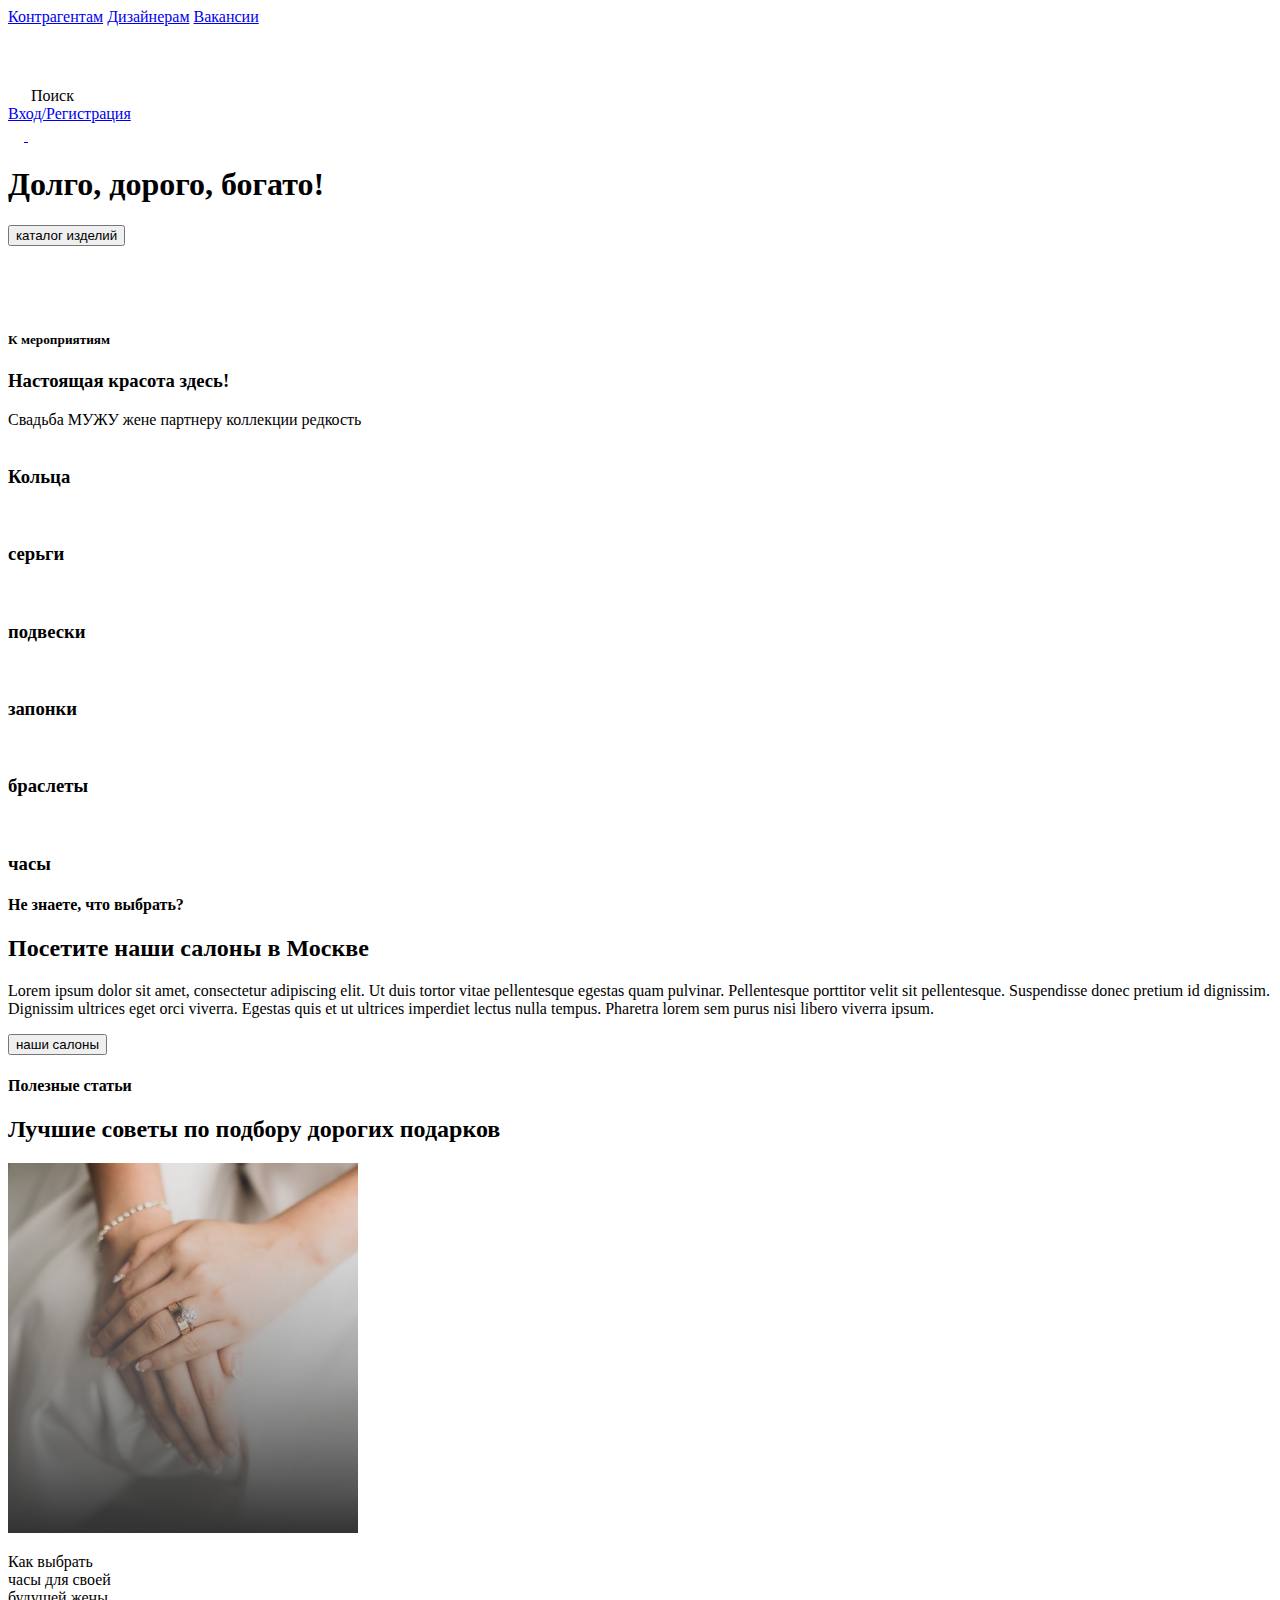
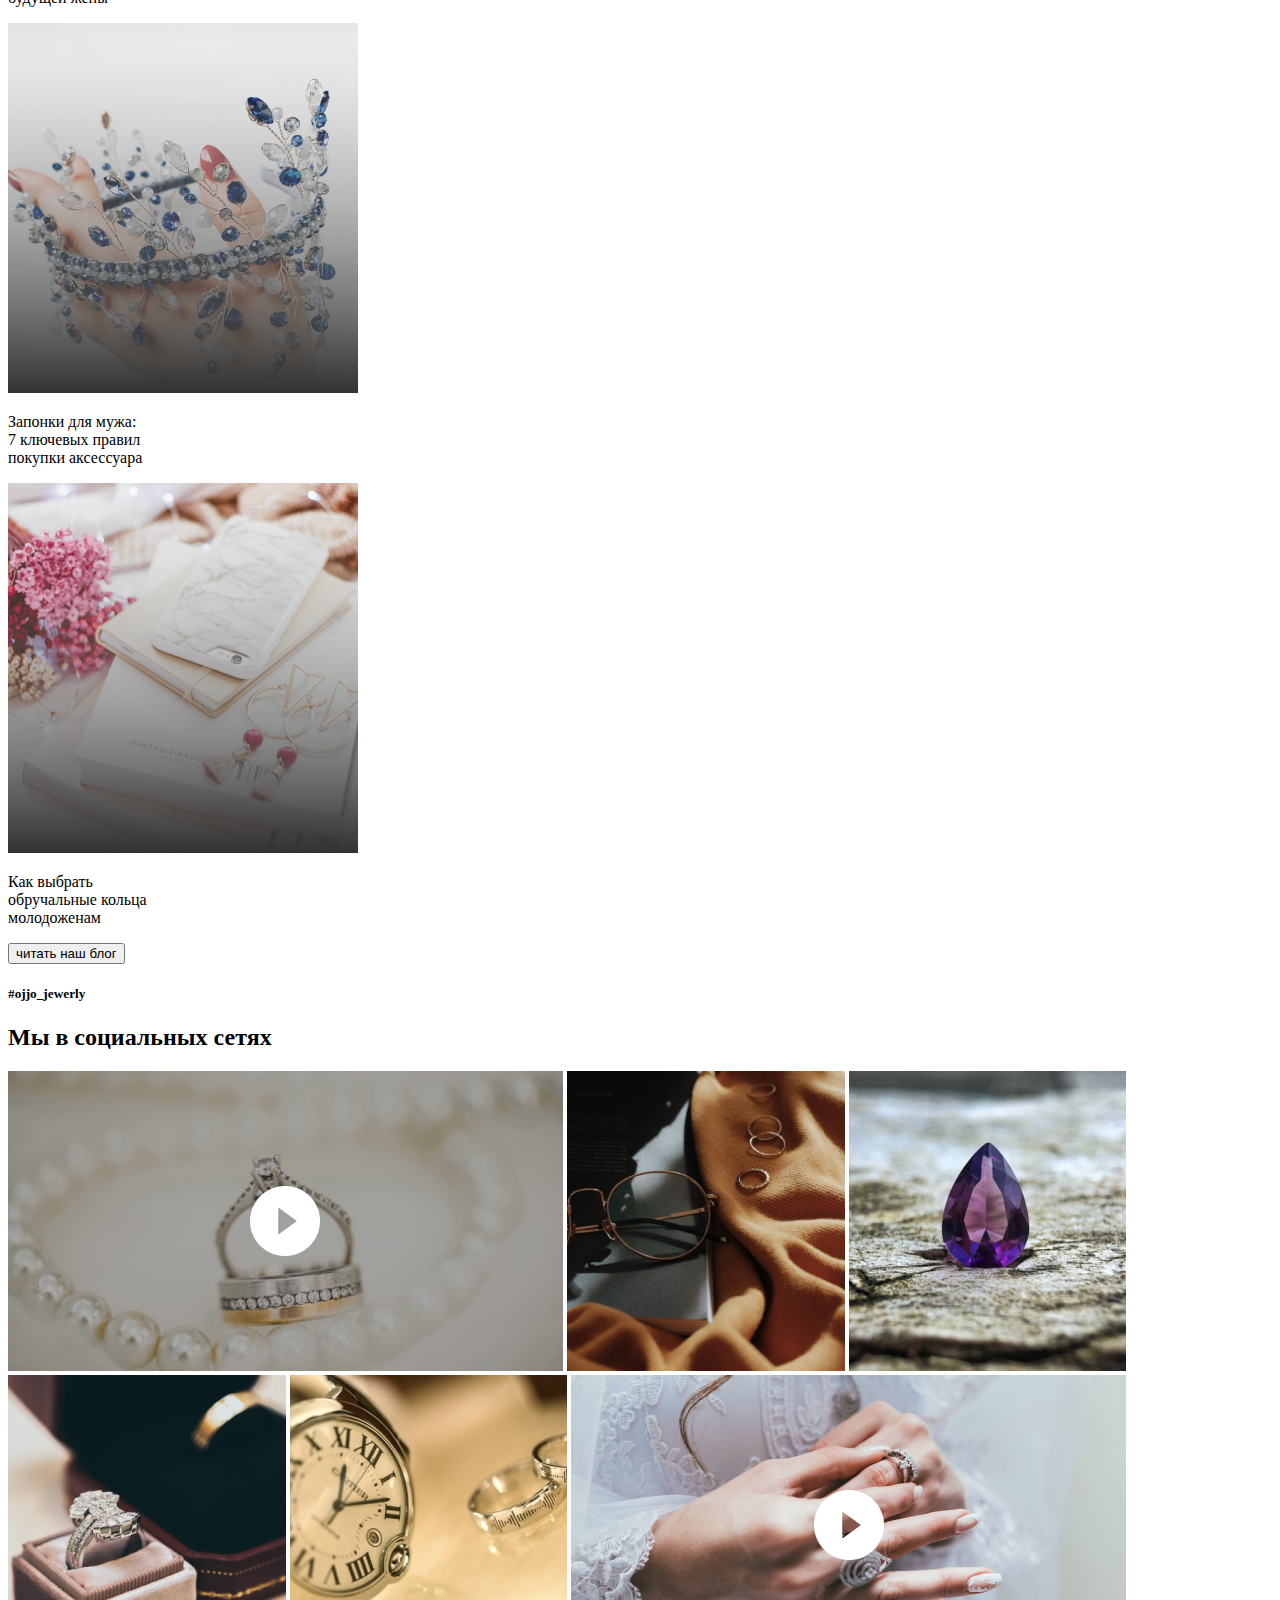
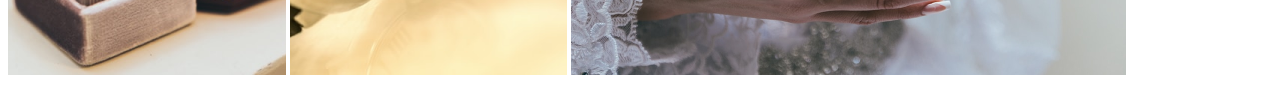
==== index.html @ 8c515d66 "Boshlang'ich holat" ====
<!DOCTYPE html>
<html lang="en">

<head>
    <meta charset="UTF-8">
    <meta http-equiv="X-UA-Compatible" content="IE=edge">
    <meta name="viewport" content="width=device-width, initial-scale=1.0">
    <link rel="stylesheet" href="./fonts/stylesheet.css">
    <link rel="stylesheet" href="../ojjo/index.css">
    <title>Document</title>
</head>

<body>
    <header class="header">
        <nav class="navigation">
            <div class="container">
                <div class="menu">
                    <div class="menu-left">
                        <a href="#">Контрагентам</a>
                        <a href="#">Дизайнерам</a>
                        <a href="#">Вакансии</a>
                    </div>
                    <div class="menu-logo">
                        <a href="#">
                            <img src="./images/logo.png" alt="LOGO">
                        </a>
                    </div>
                    <div class="menu-right">
                        <div class="search">
                            <img src="./images/search.png" alt="">
                            <span>Поиск</span>
                        </div>
                        <a class="sign" href="#">
                            Вход/Регистрация
                        </a>
                        <div class="account">
                            <a href="#">
                                <img src="./images/account.png" alt="">
                            </a>
                            <a href="#">
                                <img src="./images/like.png" alt="">
                            </a>
                        </div>
                    </div>
                </div>
            </div>
        </nav>
        <div class="header-content">
            <h1 class="header-title">Долго, дорого, богато!</h1>
            <button class="btn header-btn">каталог изделий </button>
        </div>

        <div class="header-bottom">
            <div class="container">
                <img src="./images/coco.png" alt="">
                <img src="./images/coco.png" alt="">
                <img src="./images/coco.png" alt="">
                <img src="./images/coco.png" alt="">
                <img src="./images/coco.png" alt="">
                <img src="./images/coco.png" alt="">
            </div>
        </div>

    </header>

    <section class="products">
        <div class="container">
            <h5 class="products-subtitle">К мероприятиям</h5>
            <h3 class="products-title">Настоящая красота здесь!</h3>
            <div class="tabs">
                <span class="tabs-item active-tab">Свадьба</span>
                <span class="tabs-item">МУЖУ</span>
                <span class="tabs-item">жене</span>
                <span class="tabs-item">партнеру</span>
                <span class="tabs-item">коллекции</span>
                <span class="tabs-item">редкость</span>
            </div>
            <div class="product-cards">
                <div class="product-card">
                    <img src="../ojjo/images/products/1.png" alt="">
                    <h3>Кольца</h3>
                </div>
                <div class="product-card">
                    <img src="../ojjo/images/products/2.png" alt="">
                    <h3>серьги</h3>
                </div>
                <div class="product-card">
                    <img src="../ojjo/images/products/3.png" alt="">
                    <h3>подвески</h3>
                </div>
                <div class="product-card">
                    <img src="../ojjo/images/products/4.png" alt="">
                    <h3>запонки</h3>
                </div>
                <div class="product-card">
                    <img src="../ojjo/images/products/5.png" alt="">
                    <h3>браслеты</h3>
                </div>
                <div class="product-card">
                    <img src="../ojjo/images/products/6.png" alt="">
                    <h3>часы</h3>
                </div>
            </div>
        </div>
    </section>
    <!-- INFO -->
    <section class="info">
        <div class="container">
            <h4 class="info-subtitle">Не знаете, что выбрать?</h4>
            <h2 class="info-title">Посетите наши салоны в Москве</h2>
            <p class="info-text">
                Lorem ipsum dolor sit amet, consectetur adipiscing elit. Ut duis tortor vitae pellentesque egestas quam
                pulvinar. Pellentesque porttitor velit sit pellentesque. Suspendisse donec pretium id dignissim.
                Dignissim ultrices eget orci viverra. Egestas quis et ut ultrices imperdiet lectus nulla tempus.
                Pharetra lorem sem purus nisi libero viverra ipsum.
            </p>
            <button class="btn info-btn">наши салоны</button>
        </div>
    </section>
    <!-- POSTS -->
    <section class="blog">
        <div class="container">
            <h4 class="blog-subtitle">Полезные статьи</h4>
            <h2 class="blog-title">Лучшие советы по подбору дорогих подарков</h2>
            <div class="blog-cards">
                <div class="blog-card">
                    <img src="./images/posts/1.png" alt="">
                    <p>
                        Как выбрать <br>
                        часы для своей <br>
                        будущей жены
                    </p>
                </div>
                <div class="blog-card">
                    <img src="./images/posts/2.png" alt="">
                    <p>
                        Запонки для мужа: <br>
                        7 ключевых правил <br>
                        покупки аксессуара
                    </p>
                </div>
                <div class="blog-card">
                    <img src="./images/posts/3.png" alt="">
                    <p>
                        Как выбрать <br>
                        обручальные кольца <br>
                        молодоженам
                    </p>
                </div>
            </div>
            <div class="btn-wrapper">
                <button class="btn blog-btn">читать наш блог</button>
            </div>
        </div>
    </section>

    <!-- SOCIAL -->
    <section class="social">
        <div class="container">
            <h5 class="social-subtitle">#ojjo_jewerly</h5>
            <h2 class="social-title">Мы в социальных сетях</h2>
            <div class="media">
                <img src="./images/social/video.png" alt="" class="video">
                <img src="./images/social/2.png" alt="" class="image">
                <img src="./images/social/3.png" alt="" class="image">
                <img src="./images/social/4.png" alt="" class="image">
                <img src="./images/social/5.png" alt="" class="image">
                <img src="./images/social/video 2.png" alt="" class="video">
            </div>
        </div>
    </section>
</body>

</html>
---- fonts/stylesheet.css ----
@font-face {
    font-family: 'Gilroy';
    src: url('Gilroy-Regular.eot');
    src: local('Gilroy Regular'), local('Gilroy-Regular'),
        url('Gilroy-Regular.eot?#iefix') format('embedded-opentype'),
        url('Gilroy-Regular.woff2') format('woff2'),
        url('Gilroy-Regular.woff') format('woff'),
        url('Gilroy-Regular.ttf') format('truetype');
    font-weight: normal;
    font-style: normal;
}

@font-face {
    font-family: 'Gilroy';
    src: url('Gilroy-ExtraboldItalic.eot');
    src: local('Gilroy Extrabold Italic'), local('Gilroy-ExtraboldItalic'),
        url('Gilroy-ExtraboldItalic.eot?#iefix') format('embedded-opentype'),
        url('Gilroy-ExtraboldItalic.woff2') format('woff2'),
        url('Gilroy-ExtraboldItalic.woff') format('woff'),
        url('Gilroy-ExtraboldItalic.ttf') format('truetype');
    font-weight: 800;
    font-style: italic;
}

@font-face {
    font-family: 'Gilroy';
    src: url('Gilroy-Bold.eot');
    src: local('Gilroy Bold'), local('Gilroy-Bold'),
        url('Gilroy-Bold.eot?#iefix') format('embedded-opentype'),
        url('Gilroy-Bold.woff2') format('woff2'),
        url('Gilroy-Bold.woff') format('woff'),
        url('Gilroy-Bold.ttf') format('truetype');
    font-weight: bold;
    font-style: normal;
}

@font-face {
    font-family: 'Gilroy';
    src: url('Gilroy-Black.eot');
    src: local('Gilroy Black'), local('Gilroy-Black'),
        url('Gilroy-Black.eot?#iefix') format('embedded-opentype'),
        url('Gilroy-Black.woff2') format('woff2'),
        url('Gilroy-Black.woff') format('woff'),
        url('Gilroy-Black.ttf') format('truetype');
    font-weight: 900;
    font-style: normal;
}

@font-face {
    font-family: 'Gilroy';
    src: url('Gilroy-Light.eot');
    src: local('Gilroy Light'), local('Gilroy-Light'),
        url('Gilroy-Light.eot?#iefix') format('embedded-opentype'),
        url('Gilroy-Light.woff2') format('woff2'),
        url('Gilroy-Light.woff') format('woff'),
        url('Gilroy-Light.ttf') format('truetype');
    font-weight: 300;
    font-style: normal;
}

@font-face {
    font-family: 'Gilroy';
    src: url('Gilroy-Semibold.eot');
    src: local('Gilroy Semibold'), local('Gilroy-Semibold'),
        url('Gilroy-Semibold.eot?#iefix') format('embedded-opentype'),
        url('Gilroy-Semibold.woff2') format('woff2'),
        url('Gilroy-Semibold.woff') format('woff'),
        url('Gilroy-Semibold.ttf') format('truetype');
    font-weight: 600;
    font-style: normal;
}

@font-face {
    font-family: 'Gilroy';
    src: url('Gilroy-Medium.eot');
    src: local('Gilroy Medium'), local('Gilroy-Medium'),
        url('Gilroy-Medium.eot?#iefix') format('embedded-opentype'),
        url('Gilroy-Medium.woff2') format('woff2'),
        url('Gilroy-Medium.woff') format('woff'),
        url('Gilroy-Medium.ttf') format('truetype');
    font-weight: 500;
    font-style: normal;
}

@font-face {
    font-family: 'Gilroy';
    src: url('Gilroy-MediumItalic.eot');
    src: local('Gilroy Medium Italic'), local('Gilroy-MediumItalic'),
        url('Gilroy-MediumItalic.eot?#iefix') format('embedded-opentype'),
        url('Gilroy-MediumItalic.woff2') format('woff2'),
        url('Gilroy-MediumItalic.woff') format('woff'),
        url('Gilroy-MediumItalic.ttf') format('truetype');
    font-weight: 500;
    font-style: italic;
}

@font-face {
    font-family: 'Gilroy';
    src: url('Gilroy-BlackItalic.eot');
    src: local('Gilroy Black Italic'), local('Gilroy-BlackItalic'),
        url('Gilroy-BlackItalic.eot?#iefix') format('embedded-opentype'),
        url('Gilroy-BlackItalic.woff2') format('woff2'),
        url('Gilroy-BlackItalic.woff') format('woff'),
        url('Gilroy-BlackItalic.ttf') format('truetype');
    font-weight: 900;
    font-style: italic;
}

@font-face {
    font-family: 'Gilroy';
    src: url('Gilroy-UltraLight.eot');
    src: local('Gilroy UltraLight'), local('Gilroy-UltraLight'),
        url('Gilroy-UltraLight.eot?#iefix') format('embedded-opentype'),
        url('Gilroy-UltraLight.woff2') format('woff2'),
        url('Gilroy-UltraLight.woff') format('woff'),
        url('Gilroy-UltraLight.ttf') format('truetype');
    font-weight: 200;
    font-style: normal;
}

@font-face {
    font-family: 'Gilroy';
    src: url('Gilroy-RegularItalic.eot');
    src: local('Gilroy Regular Italic'), local('Gilroy-RegularItalic'),
        url('Gilroy-RegularItalic.eot?#iefix') format('embedded-opentype'),
        url('Gilroy-RegularItalic.woff2') format('woff2'),
        url('Gilroy-RegularItalic.woff') format('woff'),
        url('Gilroy-RegularItalic.ttf') format('truetype');
    font-weight: normal;
    font-style: italic;
}

@font-face {
    font-family: 'Gilroy';
    src: url('Gilroy-SemiboldItalic.eot');
    src: local('Gilroy Semibold Italic'), local('Gilroy-SemiboldItalic'),
        url('Gilroy-SemiboldItalic.eot?#iefix') format('embedded-opentype'),
        url('Gilroy-SemiboldItalic.woff2') format('woff2'),
        url('Gilroy-SemiboldItalic.woff') format('woff'),
        url('Gilroy-SemiboldItalic.ttf') format('truetype');
    font-weight: 600;
    font-style: italic;
}

@font-face {
    font-family: 'Gilroy';
    src: url('Gilroy-HeavyItalic.eot');
    src: local('Gilroy Heavy Italic'), local('Gilroy-HeavyItalic'),
        url('Gilroy-HeavyItalic.eot?#iefix') format('embedded-opentype'),
        url('Gilroy-HeavyItalic.woff2') format('woff2'),
        url('Gilroy-HeavyItalic.woff') format('woff'),
        url('Gilroy-HeavyItalic.ttf') format('truetype');
    font-weight: 900;
    font-style: italic;
}

@font-face {
    font-family: 'Gilroy';
    src: url('Gilroy-Extrabold.eot');
    src: local('Gilroy Extrabold'), local('Gilroy-Extrabold'),
        url('Gilroy-Extrabold.eot?#iefix') format('embedded-opentype'),
        url('Gilroy-Extrabold.woff2') format('woff2'),
        url('Gilroy-Extrabold.woff') format('woff'),
        url('Gilroy-Extrabold.ttf') format('truetype');
    font-weight: 800;
    font-style: normal;
}

@font-face {
    font-family: 'Gilroy';
    src: url('Gilroy-BoldItalic.eot');
    src: local('Gilroy Bold Italic'), local('Gilroy-BoldItalic'),
        url('Gilroy-BoldItalic.eot?#iefix') format('embedded-opentype'),
        url('Gilroy-BoldItalic.woff2') format('woff2'),
        url('Gilroy-BoldItalic.woff') format('woff'),
        url('Gilroy-BoldItalic.ttf') format('truetype');
    font-weight: bold;
    font-style: italic;
}

@font-face {
    font-family: 'Gilroy';
    src: url('Gilroy-UltraLightItalic.eot');
    src: local('Gilroy UltraLight Italic'), local('Gilroy-UltraLightItalic'),
        url('Gilroy-UltraLightItalic.eot?#iefix') format('embedded-opentype'),
        url('Gilroy-UltraLightItalic.woff2') format('woff2'),
        url('Gilroy-UltraLightItalic.woff') format('woff'),
        url('Gilroy-UltraLightItalic.ttf') format('truetype');
    font-weight: 200;
    font-style: italic;
}

@font-face {
    font-family: 'Gilroy';
    src: url('Gilroy-LightItalic.eot');
    src: local('Gilroy Light Italic'), local('Gilroy-LightItalic'),
        url('Gilroy-LightItalic.eot?#iefix') format('embedded-opentype'),
        url('Gilroy-LightItalic.woff2') format('woff2'),
        url('Gilroy-LightItalic.woff') format('woff'),
        url('Gilroy-LightItalic.ttf') format('truetype');
    font-weight: 300;
    font-style: italic;
}

@font-face {
    font-family: 'Gilroy';
    src: url('Gilroy-Heavy.eot');
    src: local('Gilroy Heavy'), local('Gilroy-Heavy'),
        url('Gilroy-Heavy.eot?#iefix') format('embedded-opentype'),
        url('Gilroy-Heavy.woff2') format('woff2'),
        url('Gilroy-Heavy.woff') format('woff'),
        url('Gilroy-Heavy.ttf') format('truetype');
    font-weight: 900;
    font-style: normal;
}

@font-face {
    font-family: 'Gilroy';
    src: url('Gilroy-Thin.eot');
    src: local('Gilroy Thin'), local('Gilroy-Thin'),
        url('Gilroy-Thin.eot?#iefix') format('embedded-opentype'),
        url('Gilroy-Thin.woff2') format('woff2'),
        url('Gilroy-Thin.woff') format('woff'),
        url('Gilroy-Thin.ttf') format('truetype');
    font-weight: 100;
    font-style: normal;
}

@font-face {
    font-family: 'Gilroy';
    src: url('Gilroy-ThinItalic.eot');
    src: local('Gilroy Thin Italic'), local('Gilroy-ThinItalic'),
        url('Gilroy-ThinItalic.eot?#iefix') format('embedded-opentype'),
        url('Gilroy-ThinItalic.woff2') format('woff2'),
        url('Gilroy-ThinItalic.woff') format('woff'),
        url('Gilroy-ThinItalic.ttf') format('truetype');
    font-weight: 100;
    font-style: italic;
}
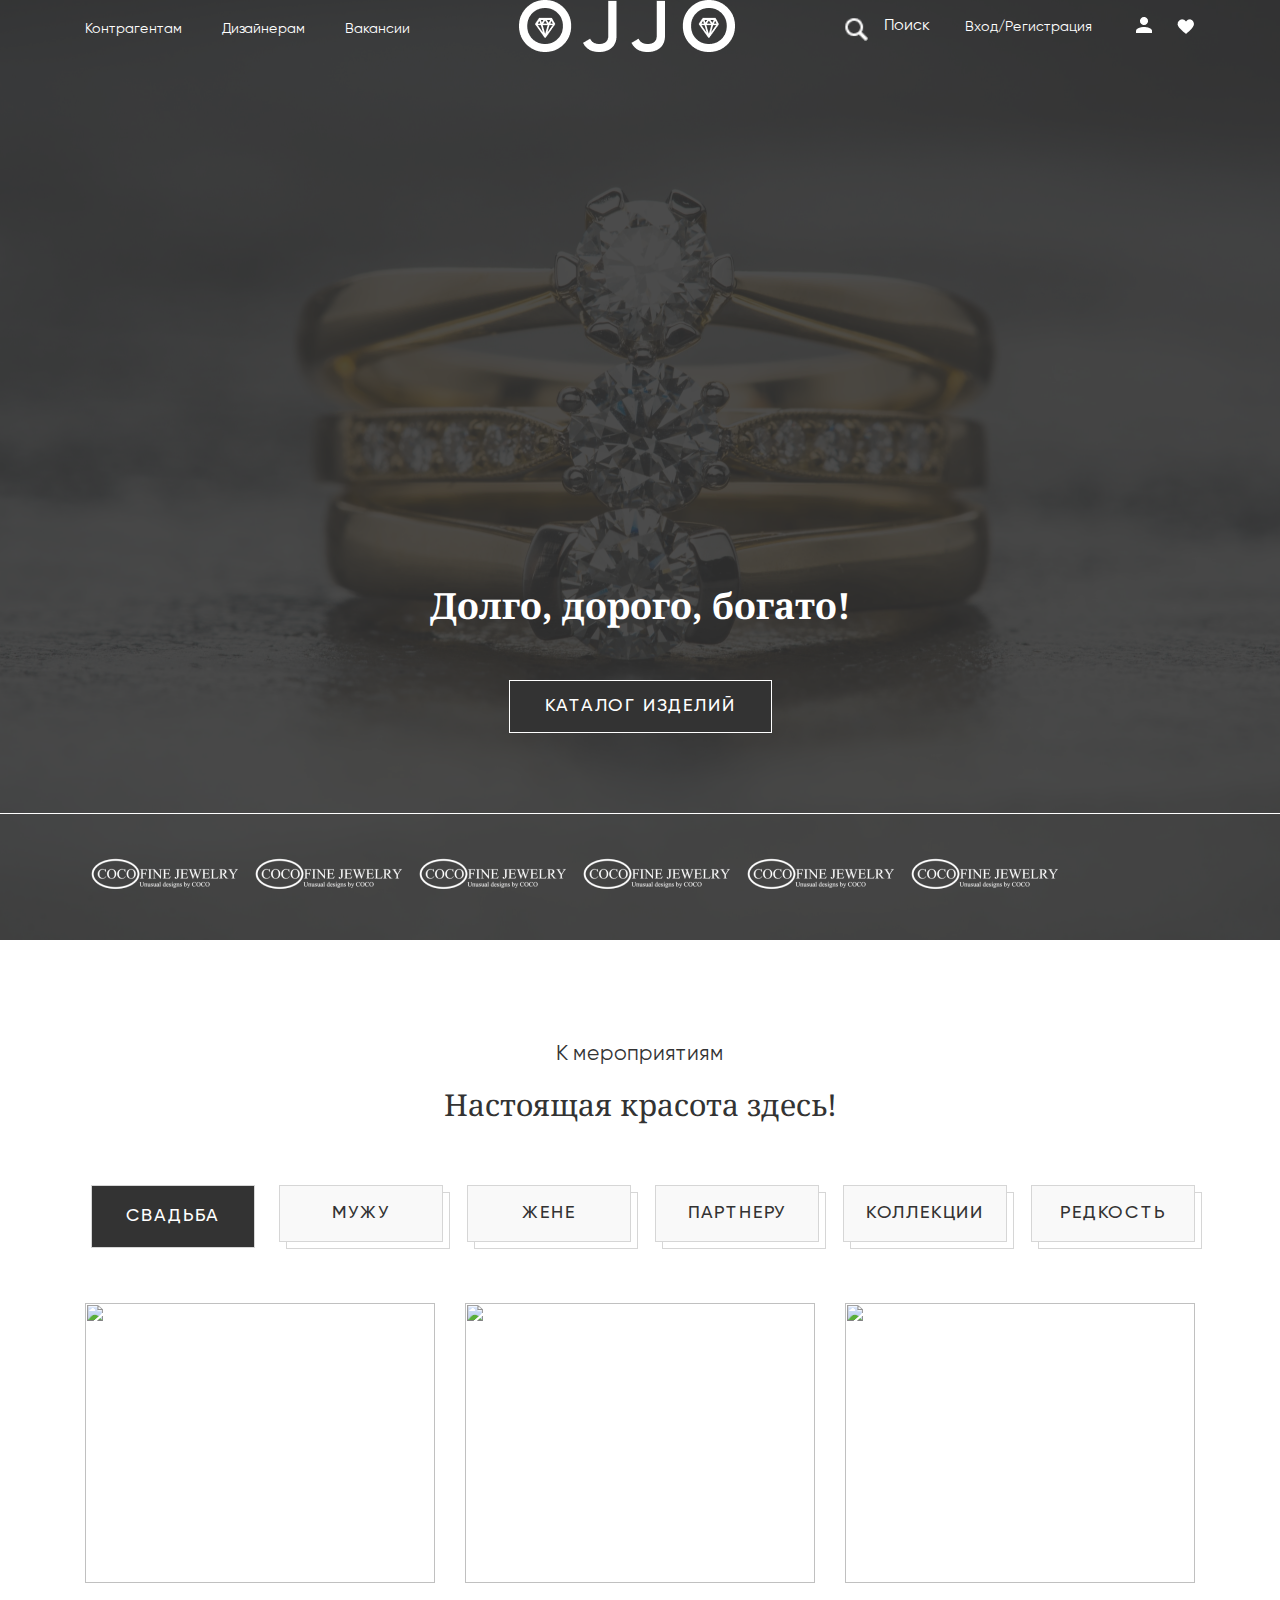
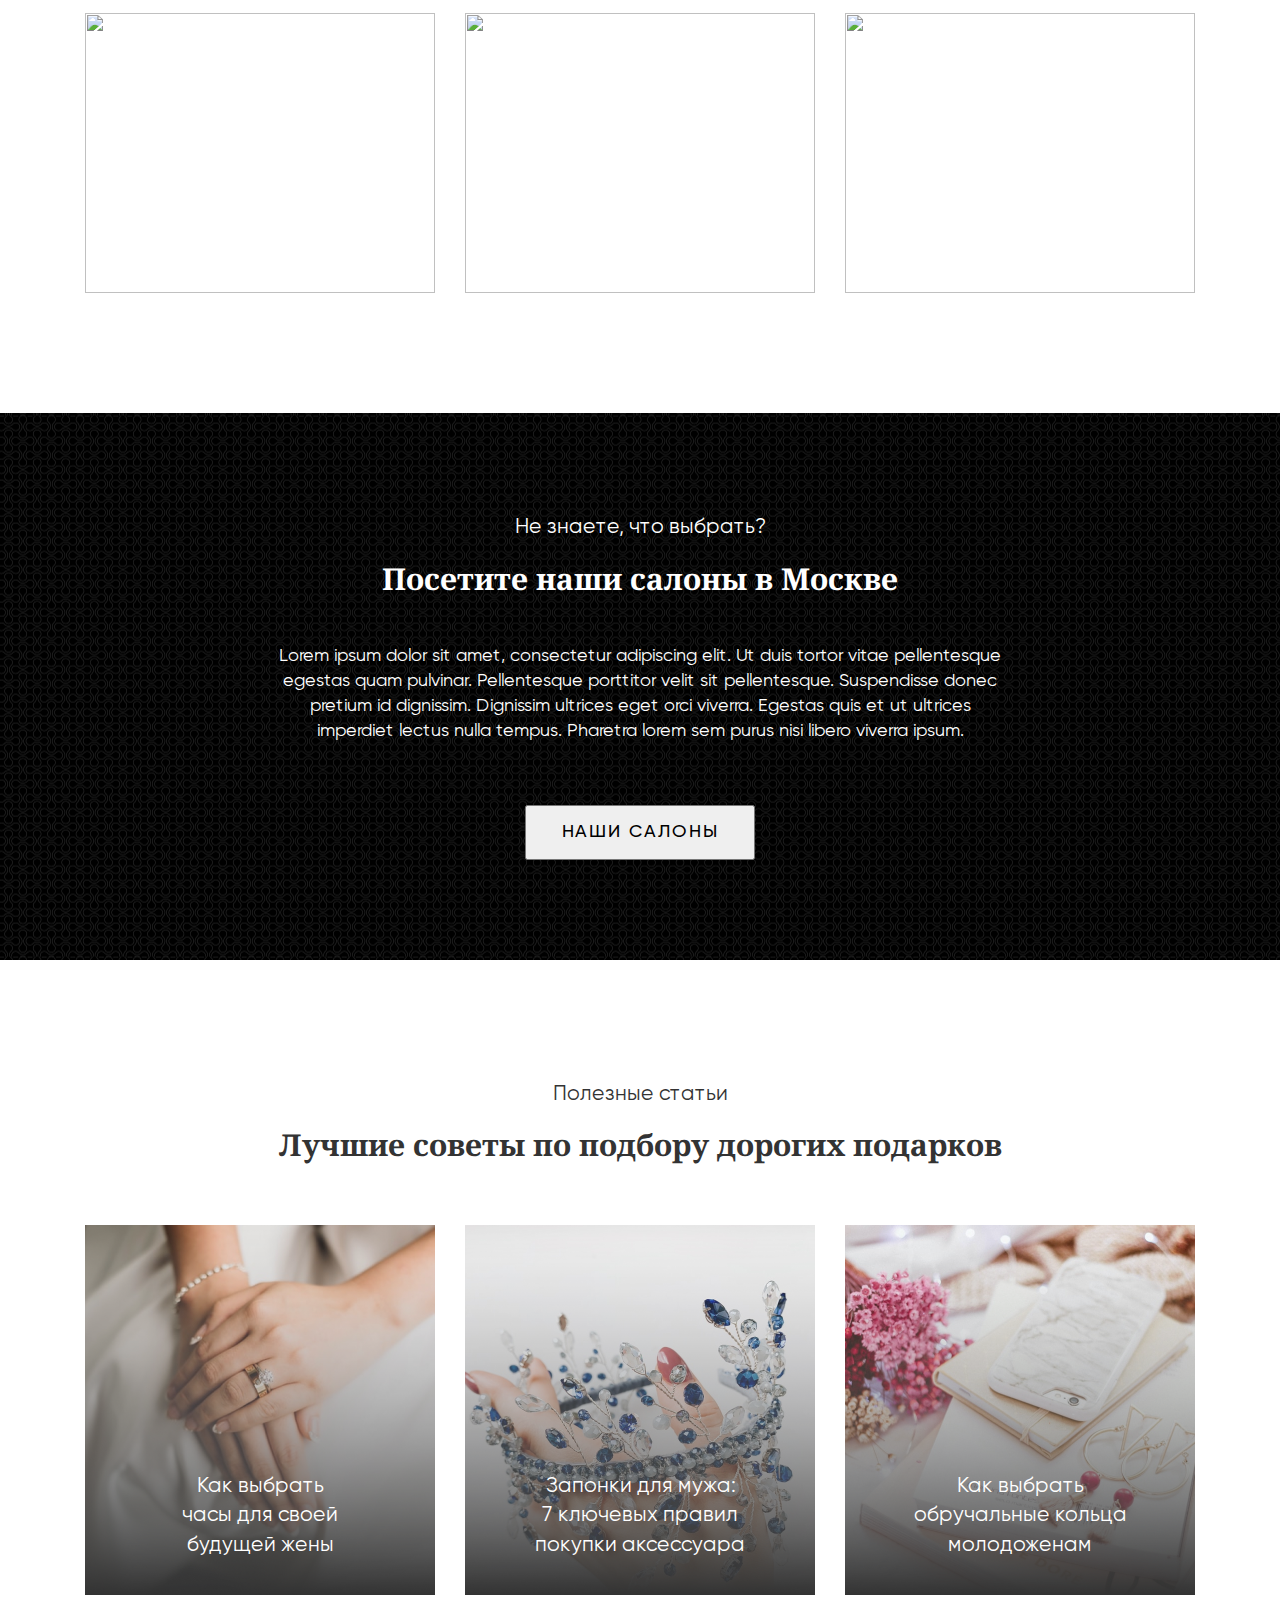
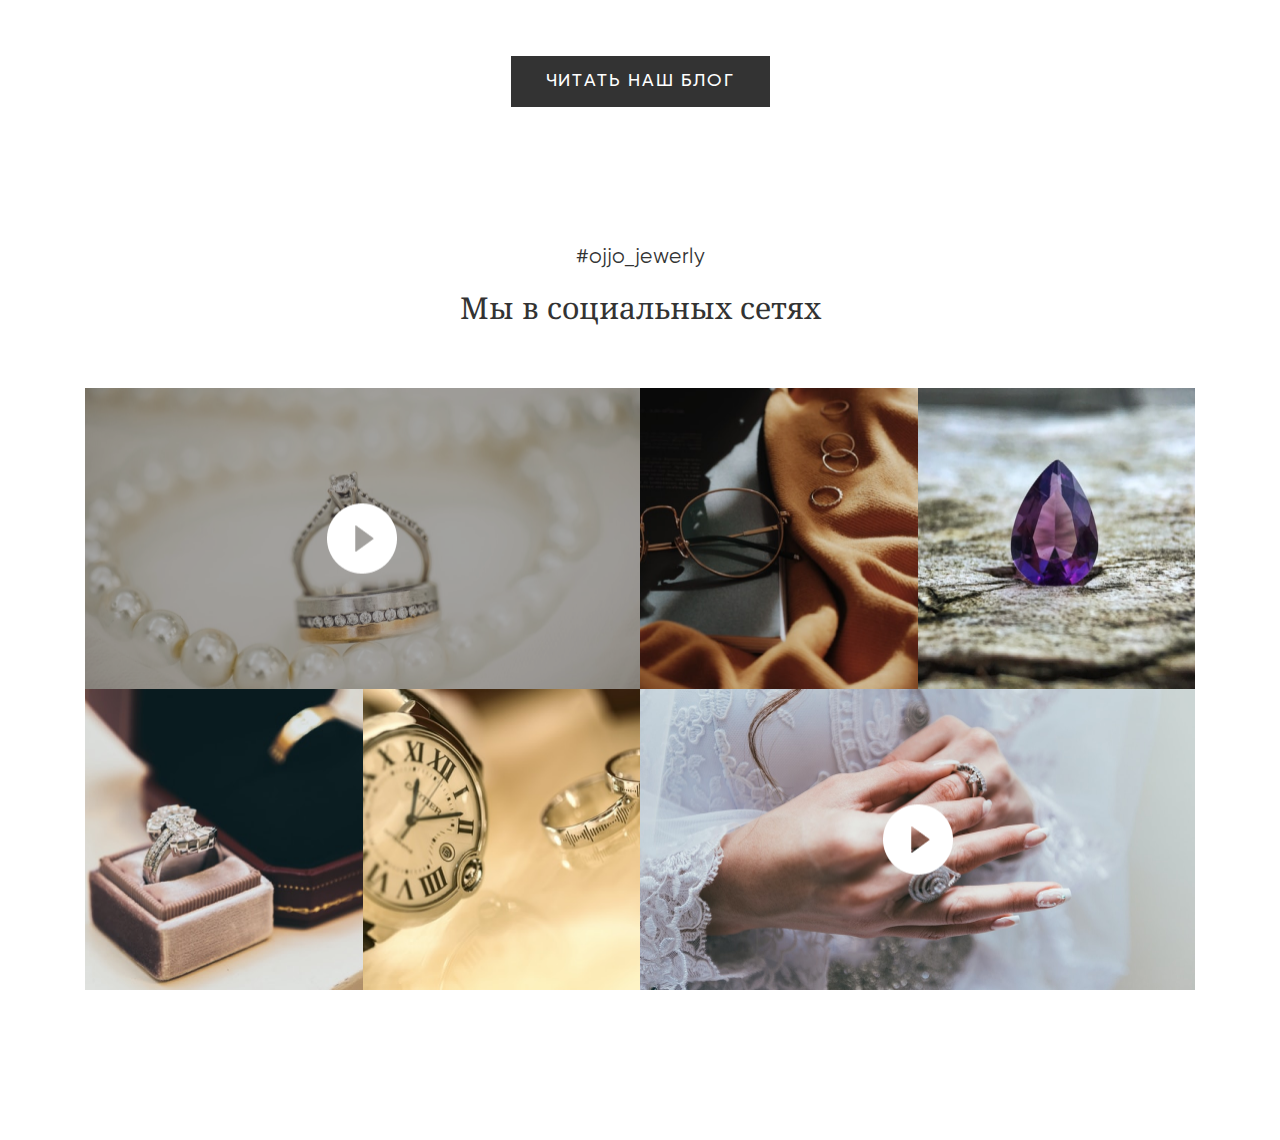
==== commit 97fb5409: "Xatolar to'g'irlandi" ====
--- a/index.html
+++ b/index.html
@@ -6,7 +6,7 @@
     <meta http-equiv="X-UA-Compatible" content="IE=edge">
     <meta name="viewport" content="width=device-width, initial-scale=1.0">
     <link rel="stylesheet" href="./fonts/stylesheet.css">
-    <link rel="stylesheet" href="../ojjo/index.css">
+    <link rel="stylesheet" href="./style.css">
     <title>Document</title>
 </head>
 
@@ -18,7 +18,7 @@
                     <div class="menu-left">
                         <a href="#">Контрагентам</a>
                         <a href="#">Дизайнерам</a>
-                        <a href="#">Вакансии</a>
+                        <a href="./test.html">Вакансии</a>
                     </div>
                     <div class="menu-logo">
                         <a href="#">
--- a/style.css
+++ b/style.css
@@ -0,0 +1,370 @@
+@import url('https://fonts.googleapis.com/css2?family=Noto+Serif:wght@700&display=swap');
+
+* {
+    margin: 0;
+    padding: 0;
+    box-sizing: border-box;
+    font-family: 'Gilroy';
+    font-weight: 400;
+}
+
+/* GLOBAL start */
+.container {
+    width: 1110px;
+    margin: 0 auto;
+}
+
+h1,
+h2,
+h3,
+h4,
+h5,
+h6 {
+    font-family: 'Noto Serif', serif;
+}
+
+.btn {
+    font-weight: 500;
+    font-size: 18px;
+    line-height: 21px;
+    text-align: center;
+    letter-spacing: 0.1em;
+    text-transform: uppercase;
+    cursor: pointer;
+
+    padding: 15px 35px;
+}
+
+/* GLOBAL end */
+
+/* HEADER start */
+
+.header {
+    background-image: url('./images/bgc.png');
+    background-position: center;
+}
+
+.menu {
+    display: flex;
+    justify-content: space-between;
+    align-items: center;
+}
+
+.menu-left {
+    display: flex;
+    gap: 40px;
+}
+
+.menu-left>a {
+    text-decoration: none;
+    font-size: 14px;
+    line-height: 150%;
+    color: #FFFFFF;
+}
+
+.menu-right {
+    display: flex;
+}
+
+.search {
+    color: white;
+    display: flex;
+    gap: 16px;
+}
+
+.sign {
+    font-size: 14px;
+    line-height: 150%;
+    text-align: right;
+    color: #FFFFFF;
+    margin-left: 40px;
+    margin-right: 44px;
+    text-decoration: none;
+}
+
+.account {
+    display: flex;
+    gap: 25px;
+}
+
+.account>a {
+    text-decoration: none;
+}
+
+.header-content {
+    text-align: center;
+    margin-top: 523px;
+}
+
+.header-title {
+    font-family: 'Noto Serif';
+    font-weight: 700;
+    font-size: 36px;
+    line-height: 49px;
+    text-align: center;
+    color: #FFFFFF;
+}
+
+.header-btn {
+    margin-top: 50px;
+    color: #FFFFFF;
+    background-color: #333;
+    border: 1px solid #FFFFFF;
+}
+
+.header-bottom {
+    border-top: 1px solid #FFFFFF;
+    padding: 30px 0;
+    margin-top: 80px;
+}
+
+/* HEADER end */
+
+/* PRODUCTS start */
+
+.products {
+    padding: 100px 0 120px;
+}
+
+.products-subtitle {
+    font-family: 'Gilroy';
+    font-weight: 400;
+    font-size: 21px;
+    line-height: 140%;
+    text-align: center;
+    color: #333333;
+}
+
+.products-title {
+    font-size: 30px;
+    line-height: 41px;
+    text-align: center;
+    color: #333333;
+    margin: 15px 0 60px;
+}
+
+.tabs {
+    display: flex;
+    gap: 18px;
+    align-items: flex-start;
+    margin-bottom: 55px;
+}
+
+.tabs-item {
+    width: 165px;
+    margin-left: 6px;
+    background: #F9F9F9;
+    border: 1px solid #D6D6D6;
+    padding: 17px 0;
+    position: relative;
+
+
+    font-weight: 500;
+    font-size: 18px;
+    line-height: 21px;
+    text-align: center;
+    letter-spacing: 0.1em;
+    text-transform: uppercase;
+    color: #333333;
+}
+
+.tabs-item::before {
+    content: '';
+    width: 100%;
+    height: 100%;
+    border: 1px solid #D6D6D6;
+    position: absolute;
+    top: 6px;
+    left: 6px;
+    z-index: -1;
+}
+
+.active-tab {
+    padding: 20px 0;
+    background: #333333;
+    color: #FFFFFF;
+}
+
+.active-tab.tabs-item::before {
+    width: 0;
+    height: 0;
+}
+
+.product-cards {
+    display: flex;
+    flex-wrap: wrap;
+    gap: 30px;
+}
+
+.product-card {
+    width: calc((100% - 60px) /3);
+    height: 280px;
+    position: relative;
+}
+
+.product-card>img {
+    width: 100%;
+    height: 100%;
+    object-fit: cover;
+    object-position: center;
+}
+
+.product-card>h3 {
+    font-family: 'Gilroy';
+    font-style: normal;
+    font-weight: 500;
+    font-size: 24px;
+    line-height: 28px;
+    text-align: center;
+    letter-spacing: 0.1em;
+    text-transform: uppercase;
+    color: #FFFFFF;
+    width: 100%;
+    position: absolute;
+    bottom: 30px;
+    left: 0;
+}
+
+/* PRODUCT end */
+
+/* INFO start */
+.info {
+    background-image: url('./images/bgi2.jpg');
+    background-position: center;
+    padding: 100px 0;
+}
+
+.info>.container {
+    width: 730px;
+    text-align: center;
+}
+
+.info-subtitle {
+    font-family: 'Gilroy';
+    font-weight: 400;
+    font-size: 21px;
+    line-height: 140%;
+    text-align: center;
+    color: #FFFFFF;
+    margin: 0 0 15px;
+}
+
+.info-title {
+    font-family: 'Noto Serif';
+    font-weight: 700;
+    font-size: 30px;
+    line-height: 41px;
+    text-align: center;
+    color: #FFFFFF;
+}
+
+.info-text {
+    font-family: 'Gilroy';
+    font-weight: 400;
+    font-size: 18px;
+    line-height: 140%;
+    text-align: center;
+    color: #FFFFFF;
+    margin: 45px 0 60px;
+}
+
+/* INFO end */
+
+/* POSTS start */
+
+.blog {
+    padding: 120px 0 135px;
+}
+
+.blog-subtitle {
+    font-family: 'Gilroy';
+    font-size: 21px;
+    line-height: 140%;
+    text-align: center;
+    color: #333333;
+}
+
+.blog-title {
+    font-weight: 700;
+    font-size: 30px;
+    line-height: 41px;
+    text-align: center;
+    color: #333333;
+    margin: 15px 0 60px;
+}
+
+.blog-cards {
+    display: flex;
+    gap: 30px;
+}
+
+.blog-card {
+    width: 350px;
+    height: 370px;
+    position: relative;
+}
+
+.blog-card>img {
+    width: 100%;
+    height: 100%;
+    object-fit: cover;
+    object-position: center;
+}
+
+.blog-card>p {
+    width: 100%;
+    position: absolute;
+    left: 0;
+    bottom: 35px;
+
+    font-size: 21px;
+    line-height: 140%;
+    text-align: center;
+    color: #FFFFFF;
+}
+
+.btn-wrapper {
+    text-align: center;
+    margin-top: 60px;
+}
+
+.blog-btn {
+    background: #333333;
+    border: 1px solid #FFFFFF;
+    color: #FFFFFF;
+}
+
+/* BLOG end */
+
+/* SOCIAL */
+.social {
+    text-align: center;
+    color: #333333;
+    padding-bottom: 150px;
+}
+
+.social-subtitle {
+    font-family: 'Gilroy';
+    font-weight: 400;
+    font-size: 21px;
+    line-height: 140%;
+}
+
+.social-title {
+    font-size: 30px;
+    line-height: 41px;
+    margin: 15px 0 60px;
+}
+
+.media {
+    display: flex;
+    flex-wrap: wrap;
+}
+
+.video {
+    width: 50%;
+}
+
+.image {
+    width: 25%;
+}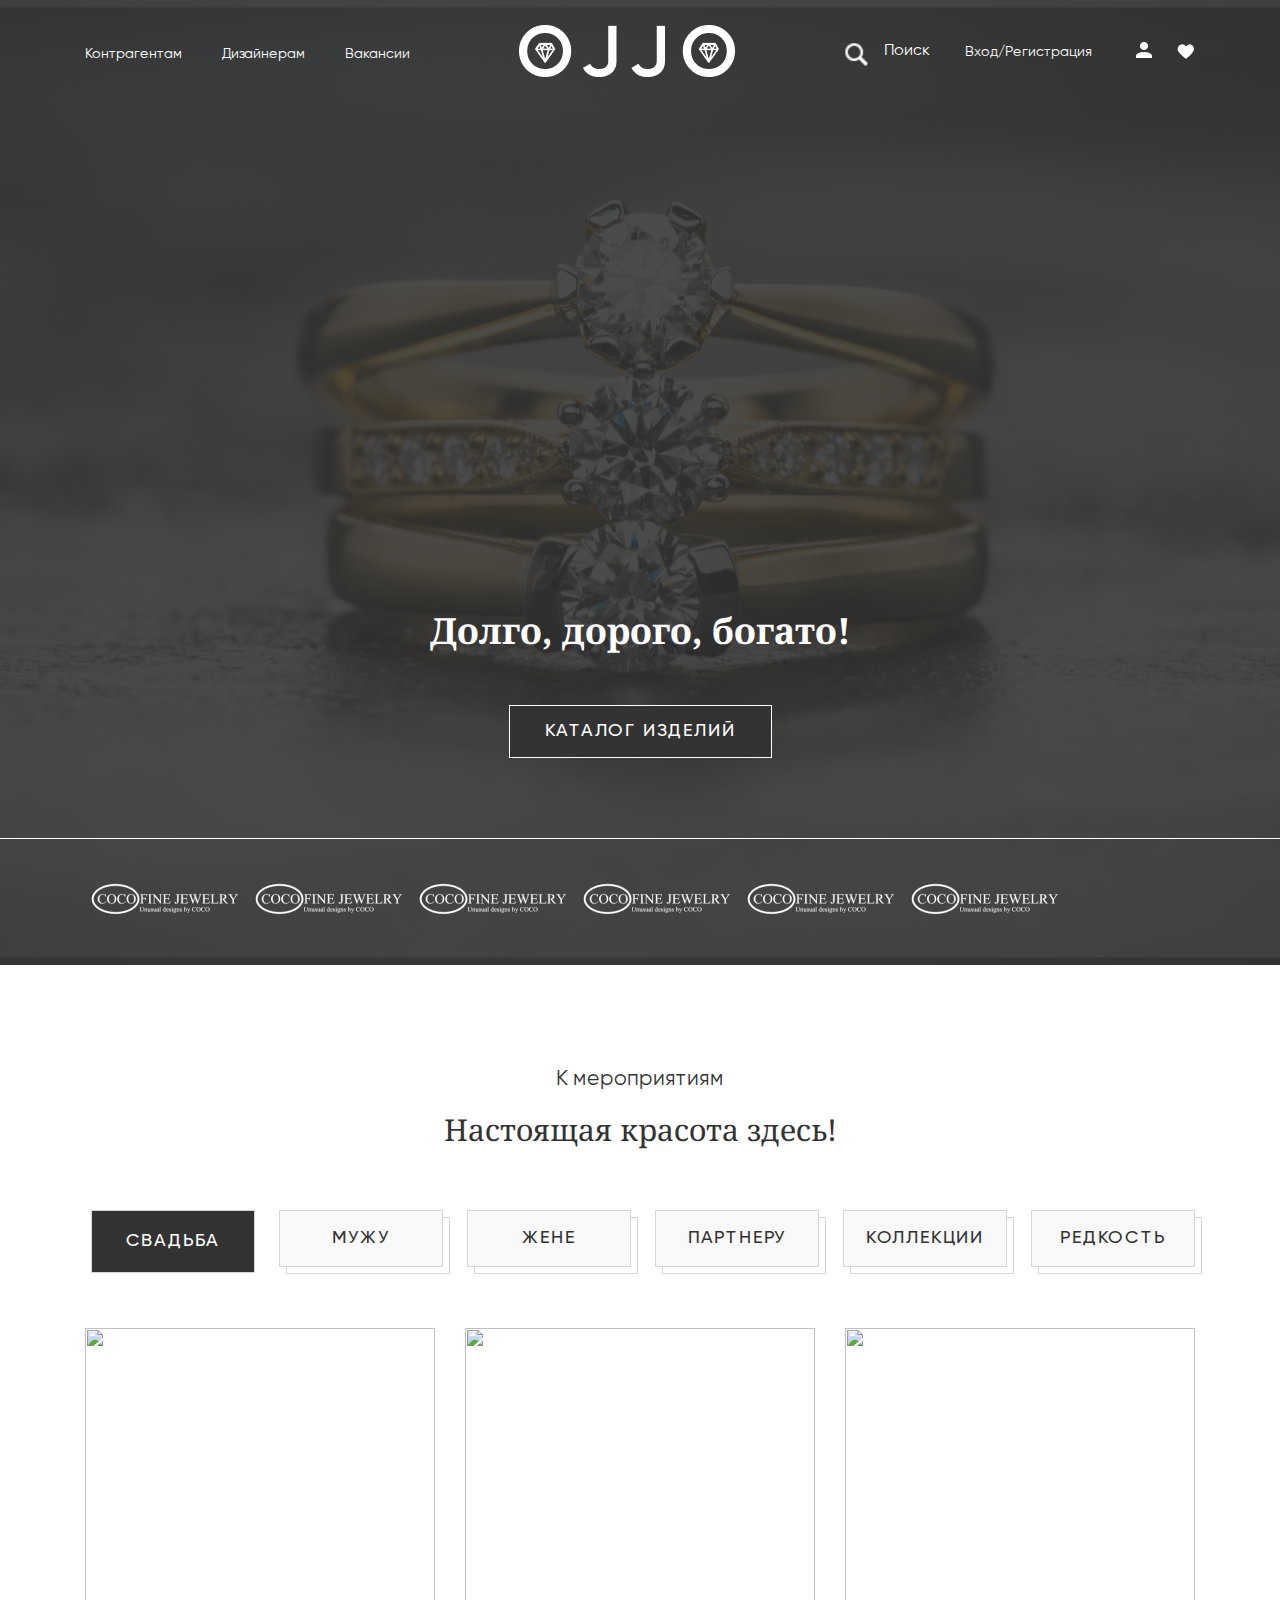
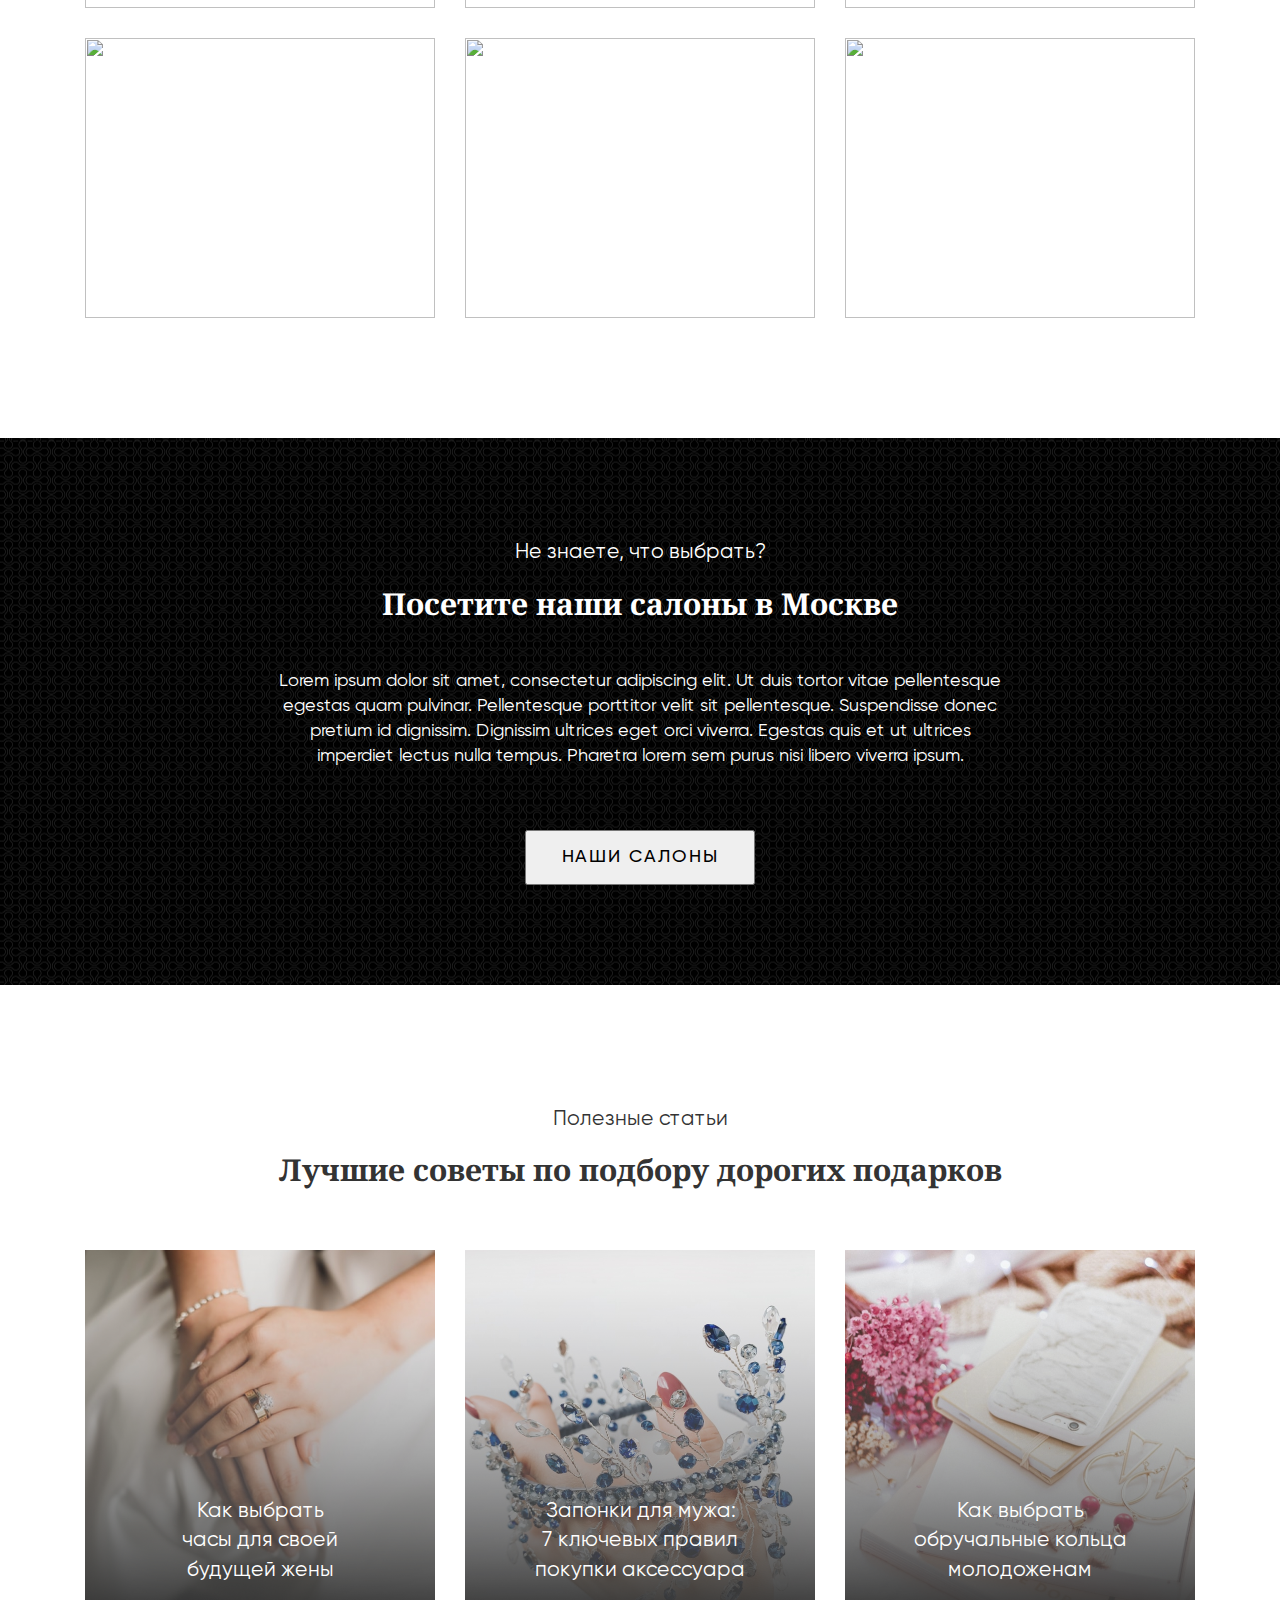
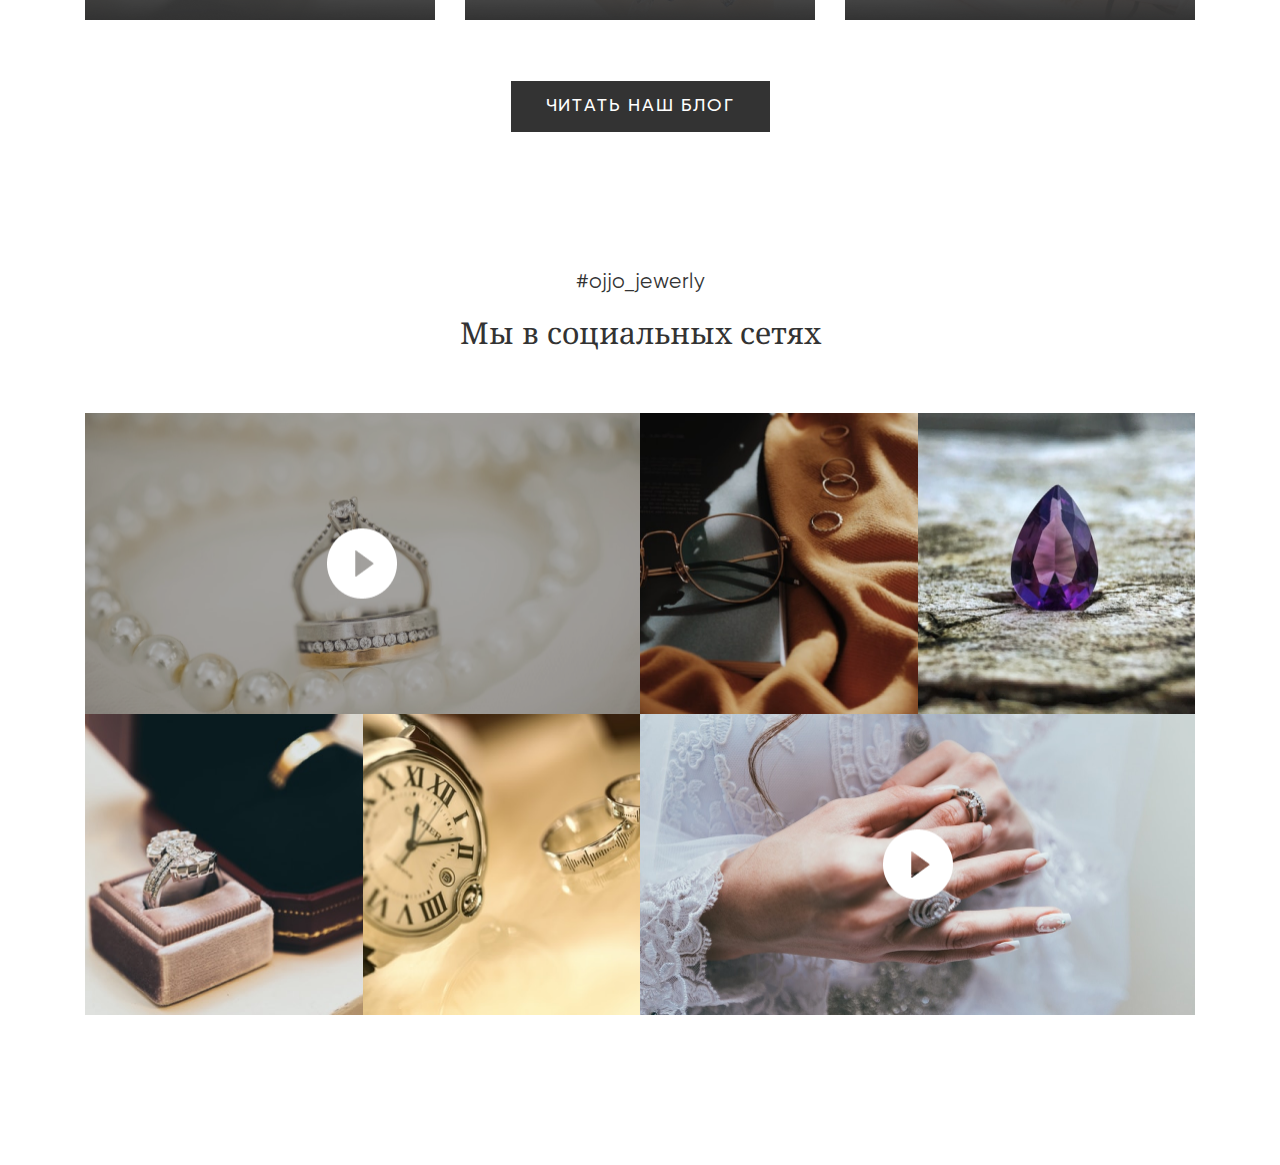
==== commit ed6c0fd0: "header to'g'rilandi." ====
--- a/index.html
+++ b/index.html
@@ -45,6 +45,7 @@
                 </div>
             </div>
         </nav>
+        
         <div class="header-content">
             <h1 class="header-title">Долго, дорого, богато!</h1>
             <button class="btn header-btn">каталог изделий </button>
--- a/style.css
+++ b/style.css
@@ -42,6 +42,7 @@
 .header {
     background-image: url('./images/bgc.png');
     background-position: center;
+    padding-top: 25px;
 }
 
 .menu {
